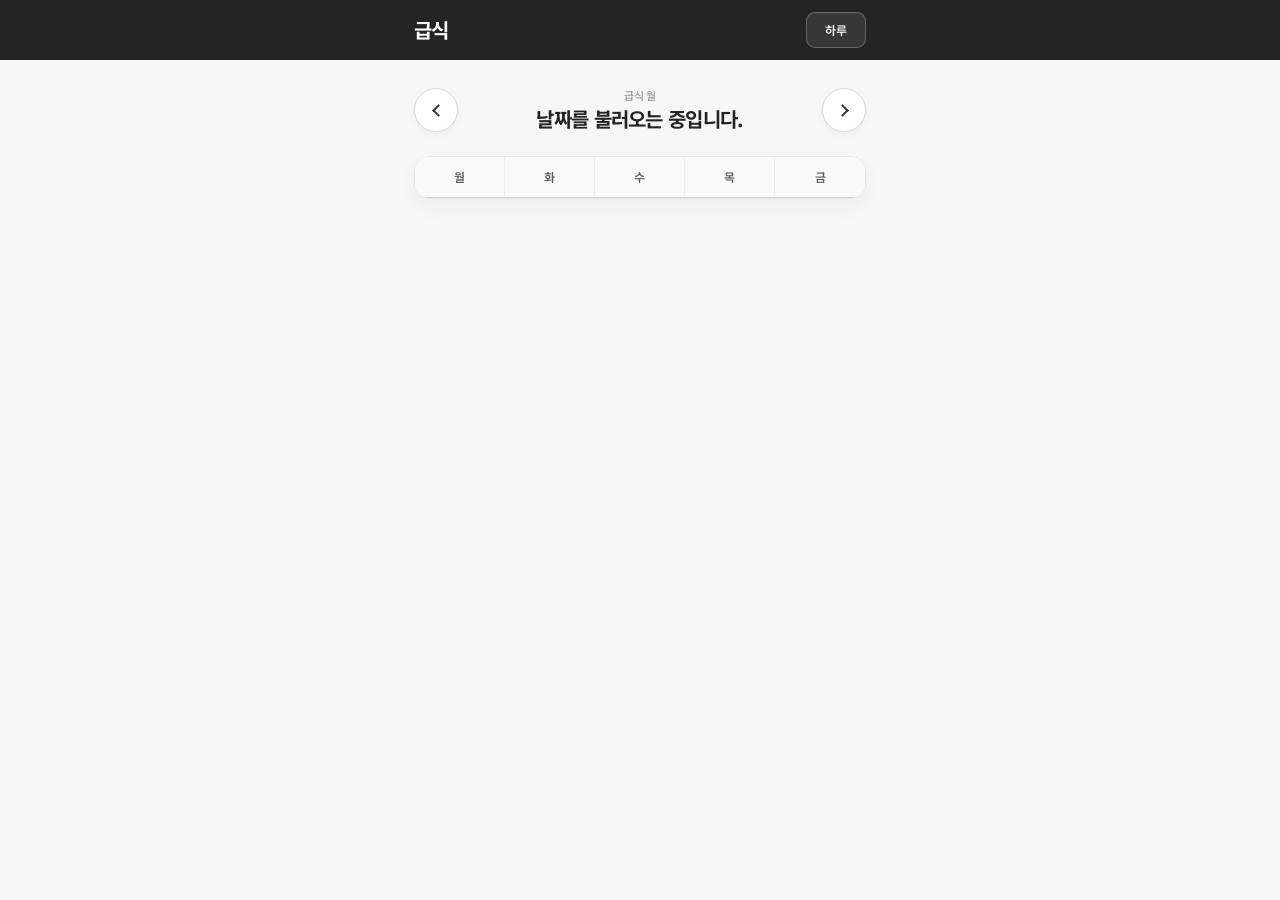
==== mealmonth.html @ 5d136787 "Add files via upload" ====
<!DOCTYPE html>
<html lang="ko">
<head>
    <meta charset="UTF-8">

    <meta
        name="viewport"
        content="width=device-width, initial-scale=1.0, viewport-fit=cover"
    >

    <meta name="theme-color" content="#252525">

    <meta
        property="og:description"
        content="구로중학교에 대한 다양한 정보들을 만나 보세요"
    >
    <meta property="og:image" content="icon.ico">

    <link
        rel="shortcut icon"
        type="image/x-icon"
        href="icon.ico"
    >

    <link rel="preconnect" href="https://fonts.googleapis.com">

    <link
        rel="preconnect"
        href="https://fonts.gstatic.com"
        crossorigin
    >

    <link
        href="https://fonts.googleapis.com/css2?family=Noto+Sans+KR:wght@400;500;600;700&display=swap"
        rel="stylesheet"
    >

    <link rel="stylesheet" href="mealmonth.css?23">

    <script src="mobile.js?5" defer></script>
    <script src="mealmonth.js?20" defer></script>

    <title>월간 급식</title>
</head>

<body>

<div class="background">

    <header class="meal-appbar">

        <div class="meal-appbar-inner">

            <h1>급식</h1>

            <!-- 하루 급식 페이지 주소 -->
            <a href="./index.html" id="mov">
                하루
            </a>

        </div>

    </header>

    <main id="body">

        <section
            id="da"
            class="month-navigation"
            aria-label="급식 월 변경"
        >

<button
    type="button"
    id="date1"
    onclick="setminus()"
    aria-label="이전 날짜"
>
    <span class="date-arrow date-arrow-left"></span>
</button>

            <div class="meal-current-date">

                <span>급식 월</span>

                <div
                    id="dat"
                    aria-live="polite"
                >
                    날짜를 불러오는 중입니다.
                </div>

            </div>

<button
    type="button"
    id="date2"
    onclick="setdate()"
    aria-label="다음 날짜"
>
    <span class="date-arrow date-arrow-right"></span>
</button>

        </section>

        <section
            class="calendar-panel"
            aria-label="월간 급식 달력"
        >

            <div class="calendar-weekdays" aria-hidden="true">
                <div>월</div>
                <div>화</div>
                <div>수</div>
                <div>목</div>
                <div>금</div>
            </div>

            <div
                id="calendarRows"
                role="grid"
                aria-busy="true"
            ></div>

        </section>

    </main>

</div>

<script src="cookie.js"></script>

</body>
</html>
---- mealmonth.css ----
/* =========================================
   월간 급식 페이지 전체 CSS

   기준 화면 폭: 500px
   기준 콘텐츠 폭: 452px

   달력 내부의 높이·폰트·간격은
   콘텐츠 폭에 따라 같은 비율로 축소됩니다.

   하루 버튼: 60 × 36px 고정
   날짜 버튼: 44 × 44px 고정
   화살표 아이콘: 24 × 24px 고정
========================================= */

:root {
    --meal-page-bg: #f7f7f5;

    --meal-surface: #ffffff;
    --meal-surface-soft: #fafaf8;
    --meal-surface-pressed: #eeeeeb;

    --meal-text: #242422;
    --meal-text-sub: #5d5d59;
    --meal-text-light: #969691;

    --meal-line: #e6e6e2;
    --meal-line-soft: #eeeeea;
    --meal-line-strong: #d8d8d4;

    --meal-dark: #242422;
    --meal-dark-soft: #343431;

    /*
       500px 화면에서 452px
       400px 화면에서 361.6px
       360px 화면에서 325.44px
    */
    --meal-content-max: 452px;
}


/* =========================================
   기본 초기화
========================================= */

* {
    box-sizing: border-box;
}

html,
body {
    width: 100%;
    min-height: 100%;
    margin: 0;
    overflow-x: hidden;
}

body {
    background: var(--meal-page-bg);
    color: var(--meal-text);

    font-family: "Noto Sans KR", sans-serif;
    word-break: keep-all;

    -webkit-font-smoothing: antialiased;
    text-rendering: optimizeLegibility;
}

button,
input {
    font-family: inherit;
}

button,
a {
    -webkit-tap-highlight-color: transparent;
}

button {
    color: inherit;
}

.background,
.meal-screen {
    width: 100%;
    min-height: 100vh;
    min-height: 100dvh;

    background: var(--meal-page-bg);
}


/* =========================================
   상단 앱바
========================================= */

.meal-appbar {
    width: 100%;
    height: 60px;

    margin: 0;

    border: 0;
    background: var(--meal-dark);
}

.meal-appbar-inner {
    display: flex;
    align-items: center;
    justify-content: space-between;
    gap: 16px;

    width: 100%;
    max-width: 500px;
    height: 100%;

    margin: 0 auto;
    padding: 0 20px;
    box-sizing: border-box;
}

/* 본문이 최대폭 452px에 도달하는 구간 */
@media (min-width: 480px) {
    .meal-appbar-inner {
        width: 452px;
        max-width: 452px;
        padding: 0;
    }
}
.meal-appbar-inner,
#body,
#body.meal-page {
    width: calc(100% - (var(--meal-side-space) * 2));
    max-width: var(--meal-content-max);
    margin-left: auto;
    margin-right: auto;
}
.meal-appbar h1 {
    flex: 1;
    min-width: 0;

    margin: 0;
    padding: 0;

    color: #ffffff;

    font-size: 20px;
    font-weight: 700;
    line-height: 1;
    letter-spacing: -0.6px;
}


/* =========================================
   하루 보기 버튼
   60 × 36px 고정
========================================= */

#mov {
    display: inline-flex;
    align-items: center;
    justify-content: center;
    flex: 0 0 60px;

    width: 60px;
    min-width: 60px;
    max-width: 60px;

    height: 36px;
    min-height: 36px;
    max-height: 36px;

    margin: 0;
    padding: 0;

    border: 1px solid rgba(255, 255, 255, 0.23);
    border-radius: 9px;

    background: rgba(255, 255, 255, 0.09);

    color: rgba(255, 255, 255, 0.94);

    font-size: 12px;
    font-weight: 600;
    line-height: 1;
    letter-spacing: -0.2px;

    text-align: center;
    text-decoration: none;
    white-space: nowrap;

    box-shadow:
        inset 0 1px 0 rgba(255, 255, 255, 0.04);

    transition:
        border-color 0.15s ease,
        background-color 0.15s ease,
        transform 0.15s ease;
}

#mov::before,
#mov::after {
    content: none;
}

#mov:active {
    border-color: rgba(255, 255, 255, 0.34);
    background: rgba(255, 255, 255, 0.17);

    transform: scale(0.97);
}


/* =========================================
   본문
========================================= */

#body,
#body.meal-page {
    container-type: inline-size;

    display: flex;
    flex-direction: column;
    gap: 14px;

    width: calc(100% - 28px);
    max-width: var(--meal-content-max);

    margin: 0 auto;

    padding:
        18px
        0
        calc(30px + env(safe-area-inset-bottom));
}

/* =========================================
   월 이동 영역
========================================= */

#da,
.month-navigation,
.meal-date-navigation {
    display: grid;
    grid-template-columns: 44px minmax(0, 1fr) 44px;
    align-items: center;
    gap: 8px;

    width: 100%;

    height: 64px;
    min-height: 64px;
    max-height: 64px;

    margin: 0;
    padding: 0;
}

.meal-current-date {
    min-width: 0;

    text-align: center;
}

.meal-current-date > span {
    display: block;

    margin: 0 0 3px;
    padding: 0;

    color: var(--meal-text-light);

    font-size: 11px;
    font-weight: 500;
    line-height: 1.3;
    letter-spacing: -0.2px;
}

#dat {
    min-width: 0;
    overflow: hidden;

    margin: 0;
    padding: 0;

    color: var(--meal-text);

    font-size: 20px;
    font-weight: 700;
    line-height: 1.35;
    letter-spacing: -0.7px;

    text-align: center;
    text-overflow: ellipsis;
    white-space: nowrap;
}


/* =========================================
   이전·다음 날짜 버튼
   44 × 44px 고정
========================================= */

#date1,
#date2 {
    position: static !important;
    inset: auto !important;
    float: none !important;

    display: flex;
    align-items: center;
    justify-content: center;

    width: 44px !important;
    min-width: 44px !important;
    max-width: 44px !important;

    height: 44px !important;
    min-height: 44px !important;
    max-height: 44px !important;

    margin: 0 !important;
    padding: 0 !important;

    border: 1px solid var(--meal-line-strong) !important;
    border-radius: 50% !important;

    background: var(--meal-surface) !important;

    box-shadow:
        0 1px 2px rgba(0, 0, 0, 0.018),
        0 3px 9px rgba(0, 0, 0, 0.038) !important;

    cursor: pointer;

    appearance: none;
    -webkit-appearance: none;

    transition:
        border-color 0.15s ease,
        background-color 0.15s ease,
        transform 0.15s ease;
}

#date1:active,
#date2:active {
    background: var(--meal-surface-pressed) !important;

    transform: scale(0.94);
}

#date1:focus-visible,
#date2:focus-visible,
#mov:focus-visible {
    outline: 2px solid rgba(36, 36, 34, 0.24);
    outline-offset: 2px;
}


/* 마우스가 있는 장치에서만 hover 적용 */

@media (hover: hover) and (pointer: fine) {
    #date1:hover,
    #date2:hover {
        border-color: #c9c9c4 !important;
        background: #fafaf8 !important;
    }

    #mov:hover {
        border-color: rgba(255, 255, 255, 0.32);
        background: rgba(255, 255, 255, 0.14);
    }
}


/* =========================================
   SVG 화살표
   24 × 24px 고정
========================================= */

#date1 svg,
#date2 svg {
    display: block;

    width: 24px;
    min-width: 24px;
    height: 24px;

    margin: 0;
    padding: 0;

    fill: none;
    stroke: #353532;
    stroke-width: 2.2;
    stroke-linecap: round;
    stroke-linejoin: round;

    pointer-events: none;
}


/* 기존 span 화살표 구조도 지원 */

.date-arrow {
    display: block;

    width: 12px;
    height: 12px;

    margin: 0;

    border-top: 2px solid #353532;
    border-right: 2px solid #353532;

    pointer-events: none;
}

.date-arrow-left {
    margin-left: 4px;

    transform: rotate(-135deg);
}

.date-arrow-right {
    margin-right: 4px;

    transform: rotate(45deg);
}


/* =========================================
   달력 카드

   아래부터는 #body의 실제 너비를 기준으로
   cqw 단위를 사용하므로 화면이 작아져도
   모든 크기가 같은 비율로 축소됩니다.
========================================= */

.calendar-panel {
    width: 100%;
    overflow: hidden;

    /*
       기준 452px:
       테두리 1px
       둥근 모서리 15px
    */
    border: 0.2212cqw solid var(--meal-line);
    border-radius: 3.3186cqw;

    background: var(--meal-surface);

    box-shadow:
        0 0.2212cqw 0.4425cqw rgba(0, 0, 0, 0.018),
        0 1.7699cqw 4.8673cqw rgba(0, 0, 0, 0.038);
}


/* =========================================
   요일 영역
========================================= */

.calendar-weekdays {
    display: grid;
    grid-template-columns: repeat(5, minmax(0, 1fr));

    width: 100%;

    /*
       기준 452px에서 1px 구분선
    */
    border-bottom: 0.2212cqw solid var(--meal-line-strong);

    background: var(--meal-surface-soft);
}

.calendar-weekdays > div {
    display: flex;
    align-items: center;
    justify-content: center;

    min-width: 0;

    /*
       기준 452px:
       높이 40px
       글자 12px
    */
    height: 8.8496cqw;

    margin: 0;
    padding: 0;

    background: var(--meal-surface-soft);
    color: var(--meal-text-sub);

    font-size: 2.6549cqw;
    font-weight: 600;
    line-height: 1;
    letter-spacing: -0.0442cqw;

    text-align: center;
}


/* 요일 사이의 세로선 */

.calendar-weekdays > div:not(:last-child) {
    border-right: 0.2212cqw solid var(--meal-line-soft);
}


/* =========================================
   달력 행
========================================= */

#calendarRows {
    display: flex;
    flex-direction: column;

    /*
       기준 452px에서 1px
    */
    gap: 0.2212cqw;

    width: 100%;

    background: var(--meal-line);
}

.calendar-row {
    display: grid;
    grid-template-columns: repeat(5, minmax(0, 1fr));
    grid-auto-rows: auto;
    align-items: stretch;

    gap: 0.2212cqw;

    width: 100%;

    background: var(--meal-line);
}


/* =========================================
   날짜 칸

   기준 콘텐츠 폭 452px에서 높이 112px.
   화면이 줄어들면 정확히 같은 비율로 축소되고,
   메뉴 내용이 길면 행 높이가 자동으로 늘어납니다.
========================================= */

.calendar-cell {
    position: relative;

    width: 100%;
    min-width: 0;

    height: auto;

    /*
       112 ÷ 452 × 100
    */
    min-height: 24.7788cqw;

    margin: 0;

    /*
       기준 452px:
       위 5px
       좌우 5px
       아래 9px
    */
    padding:
        1.1062cqw
        1.1062cqw
        1.9912cqw;

    overflow: hidden;

    background: var(--meal-surface);
    color: #51514d;
}


/* =========================================
   날짜 숫자
========================================= */

.day-number {
    position: relative;
    z-index: 1;

    display: block;

    width: 100%;

    /*
       기준 452px에서 약 17px
    */
    min-height: 3.7611cqw;

    /*
       숫자 아래 간격 기준 4px
    */
    margin: 0 0 0.8850cqw;
    padding: 0;

    color: var(--meal-text);

    /*
       기준 452px에서 12.5px
    */
    font-size: 2.7655cqw;
    font-weight: 700;
    line-height: 1.25;
    letter-spacing: -0.0332cqw;

    font-variant-numeric: tabular-nums;
}


/* =========================================
   급식 메뉴
========================================= */

.meal-list {
    position: relative;
    z-index: 1;

    color: #51514d;

    /*
       기준 452px에서 10.8px
    */
    font-size: 2.3894cqw;
    font-weight: 400;
    line-height: 1.44;
    letter-spacing: -0.0487cqw;

    text-align: left;

    word-break: keep-all;
    overflow-wrap: anywhere;
}

.meal-item {
    display: block;

    /*
       기준 452px에서 1px
    */
    margin: 0 0 0.2212cqw;
}

.meal-item:last-child {
    margin-bottom: 0;
}


/* =========================================
   현재 월 밖의 빈칸
========================================= */

.calendar-cell.is-empty {
    background: var(--meal-page-bg);
}


/* =========================================
   오늘 날짜 강조

   배경색 + 날짜 숫자 옆 세로선.
   숫자 자체의 위치는 이동하지 않습니다.
========================================= */

.calendar-cell.is-today {
    background: #efefec;
}

.calendar-cell.is-today::before {
    content: "";

    position: absolute;

    /*
       기준 452px:
       위 7px
       왼쪽 1px
       너비 2px
       높이 13px
    */
    top: 1.5487cqw;
    left: 0.2212cqw;

    width: 0.4425cqw;
    height: 2.8761cqw;

    border-radius: 0.4425cqw;

    background: var(--meal-dark);
}

.calendar-cell.is-today .day-number {
    margin-left: 0;
    padding-left: 0;

    color: var(--meal-dark);
    font-weight: 700;
}




/* =========================================
   cqw 미지원 브라우저용 비례 대체

   콘텐츠 폭이 화면의 90.4%이므로
   동일한 비율의 vw 값으로 변환했습니다.
========================================= */

@supports not (width: 1cqw) {
    .calendar-panel {
        border-width: 0.2vw;
        border-radius: 3vw;

        box-shadow:
            0 0.2vw 0.4vw rgba(0, 0, 0, 0.018),
            0 1.6vw 4.4vw rgba(0, 0, 0, 0.038);
    }

    .calendar-weekdays {
        border-bottom-width: 0.2vw;
    }

    .calendar-weekdays > div {
        height: 8vw;

        font-size: 2.4vw;
        letter-spacing: -0.04vw;
    }

    .calendar-weekdays > div:not(:last-child) {
        border-right-width: 0.2vw;
    }

    #calendarRows,
    .calendar-row {
        gap: 0.2vw;
    }

    .calendar-cell {
        min-height: 22.4vw;

        padding:
            1vw
            1vw
            1.8vw;
    }

    .day-number {
        min-height: 3.4vw;

        margin-bottom: 0.8vw;

        font-size: 2.5vw;
        letter-spacing: -0.03vw;
    }

    .meal-list {
        font-size: 2.16vw;
        letter-spacing: -0.044vw;
    }

    .meal-item {
        margin-bottom: 0.2vw;
    }

    .calendar-cell.is-today::before {
        top: 1.4vw;
        left: 0.2vw;

        width: 0.4vw;
        height: 2.6vw;

        border-radius: 0.4vw;
    }
}
.date-arrow-right {
    margin-right: 4px;
    transform: rotate(45deg);
}

.date-arrow {
    display: block;
    width: 9px;
    height: 9px;
    border-top: 2px solid #353532;
    border-right: 2px solid #353532;
}

.date-arrow-left {
    margin-left: 4px;
    transform: rotate(-135deg);
}

.meal-content,
.calendar-panel {
    touch-action: pan-y;
    user-select: none;
    -webkit-user-select: none;

    will-change: transform, opacity;
    transform: translate3d(0, 0, 0);
}
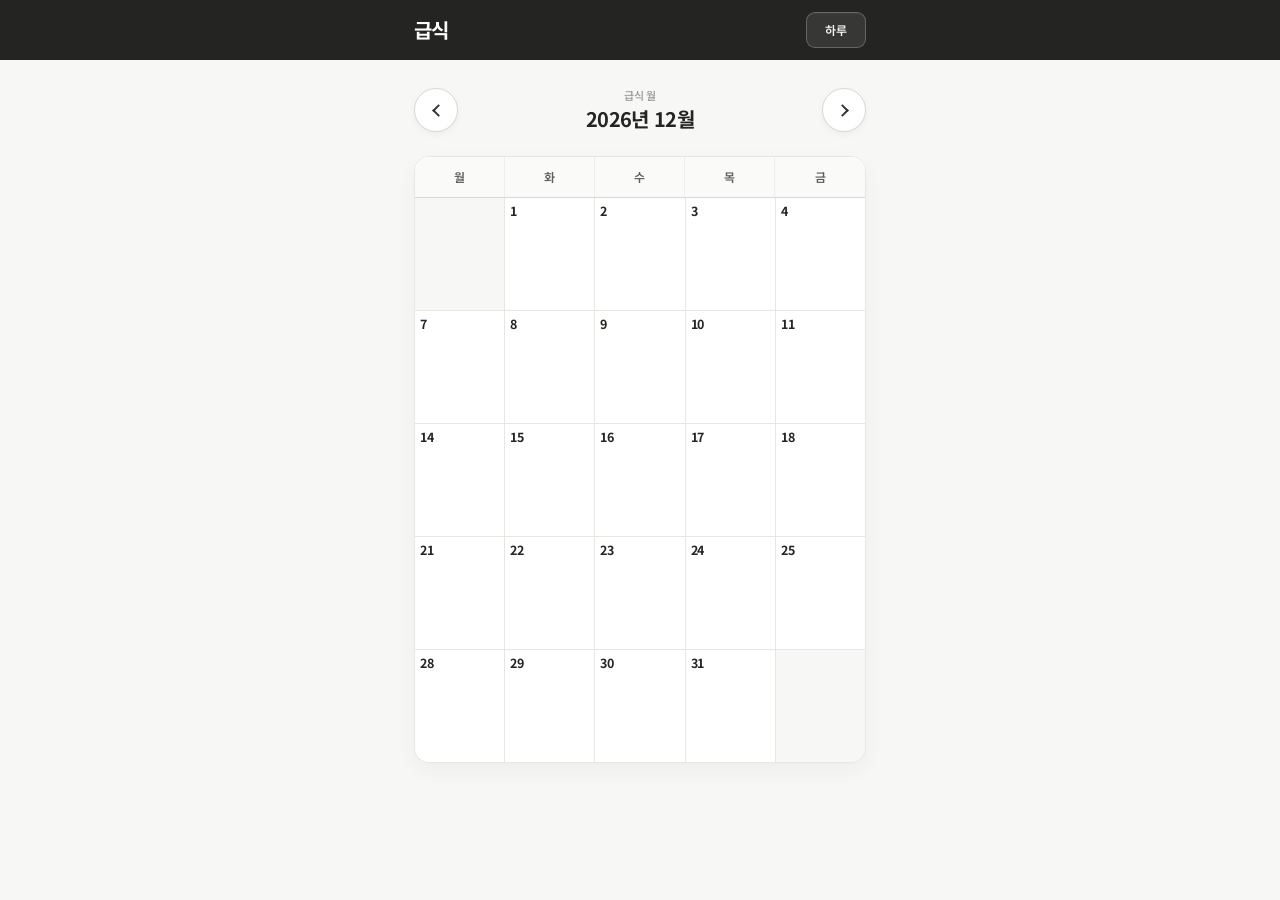
==== commit ad75fcd1: "Update mealmonth.html" ====
--- a/mealmonth.html
+++ b/mealmonth.html
@@ -37,7 +37,6 @@
 
     <link rel="stylesheet" href="mealmonth.css?23">
 
-    <script src="mobile.js?5" defer></script>
     <script src="mealmonth.js?20" defer></script>
 
     <title>월간 급식</title>
@@ -131,4 +130,4 @@
 <script src="cookie.js"></script>
 
 </body>
-</html>+</html>
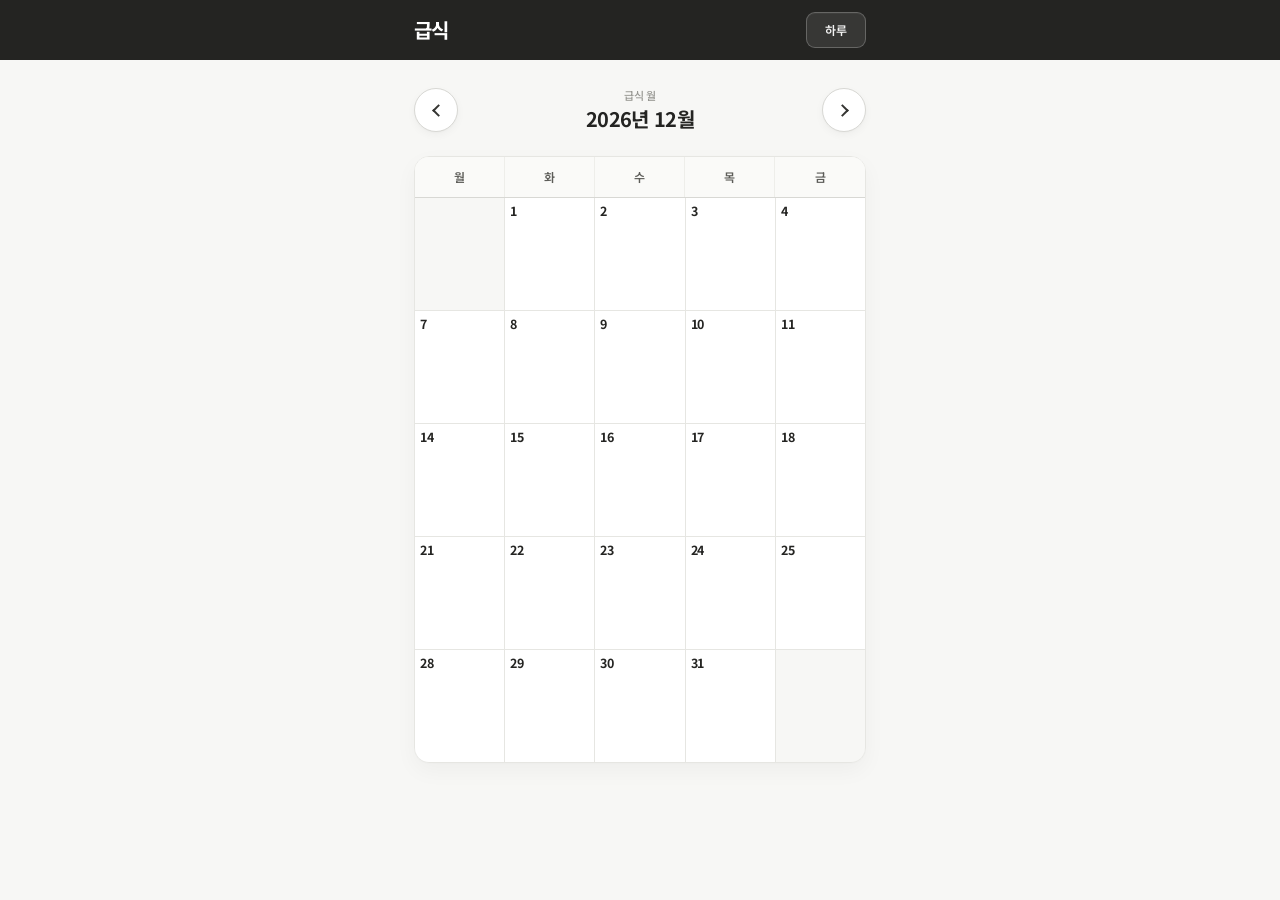
==== commit d1e146ae: "Update mealmonth.html" ====
--- a/mealmonth.html
+++ b/mealmonth.html
@@ -53,7 +53,7 @@
             <h1>급식</h1>
 
             <!-- 하루 급식 페이지 주소 -->
-            <a href="./index.html" id="mov">
+            <a href="./" id="mov">
                 하루
             </a>
 
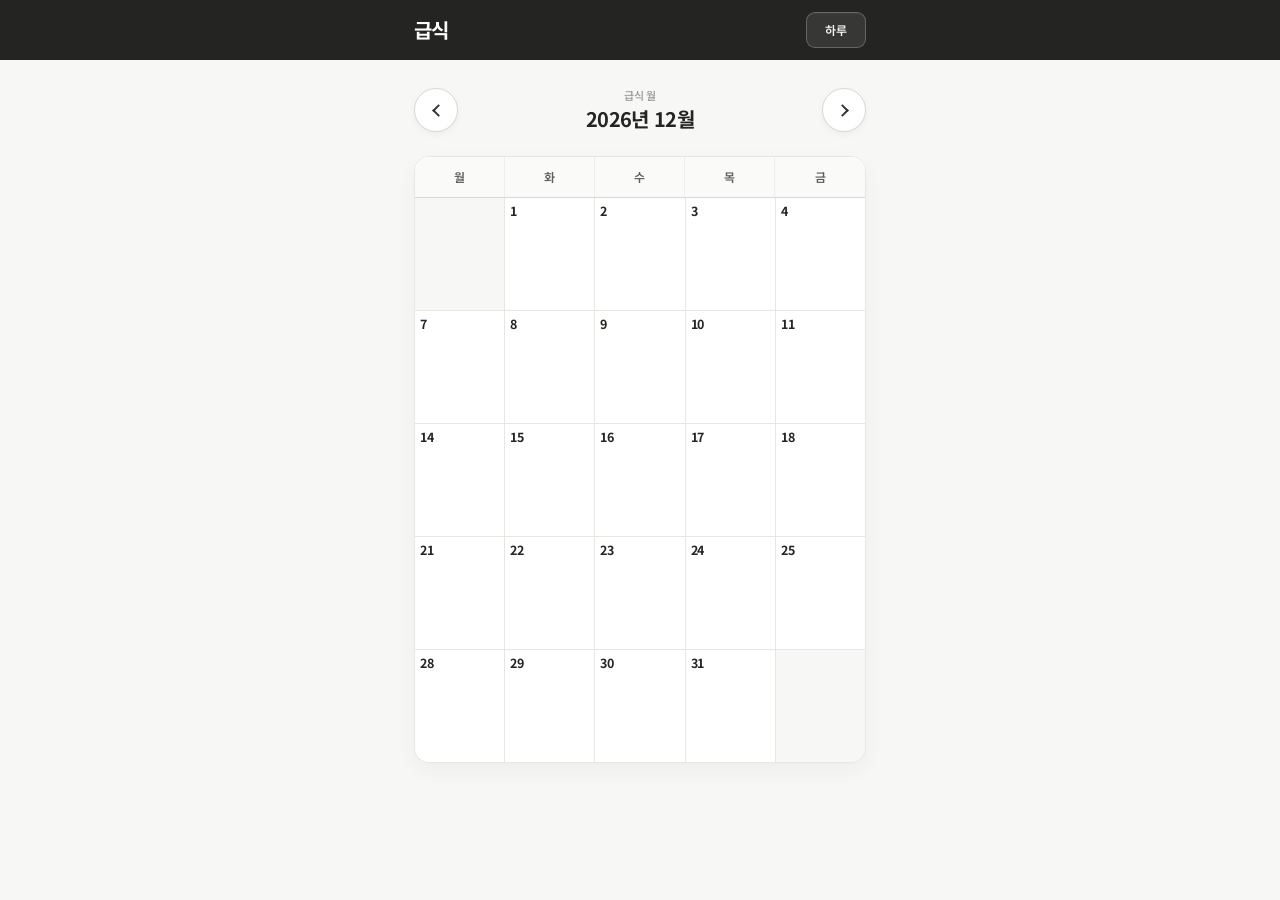
==== commit 826bcd55: "Update mealmonth.html" ====
--- a/mealmonth.html
+++ b/mealmonth.html
@@ -37,7 +37,7 @@
 
     <link rel="stylesheet" href="mealmonth.css?23">
 
-    <script src="mealmonth.js?20" defer></script>
+    <script src="mealmonth.js?21" defer></script>
 
     <title>월간 급식</title>
 </head>
